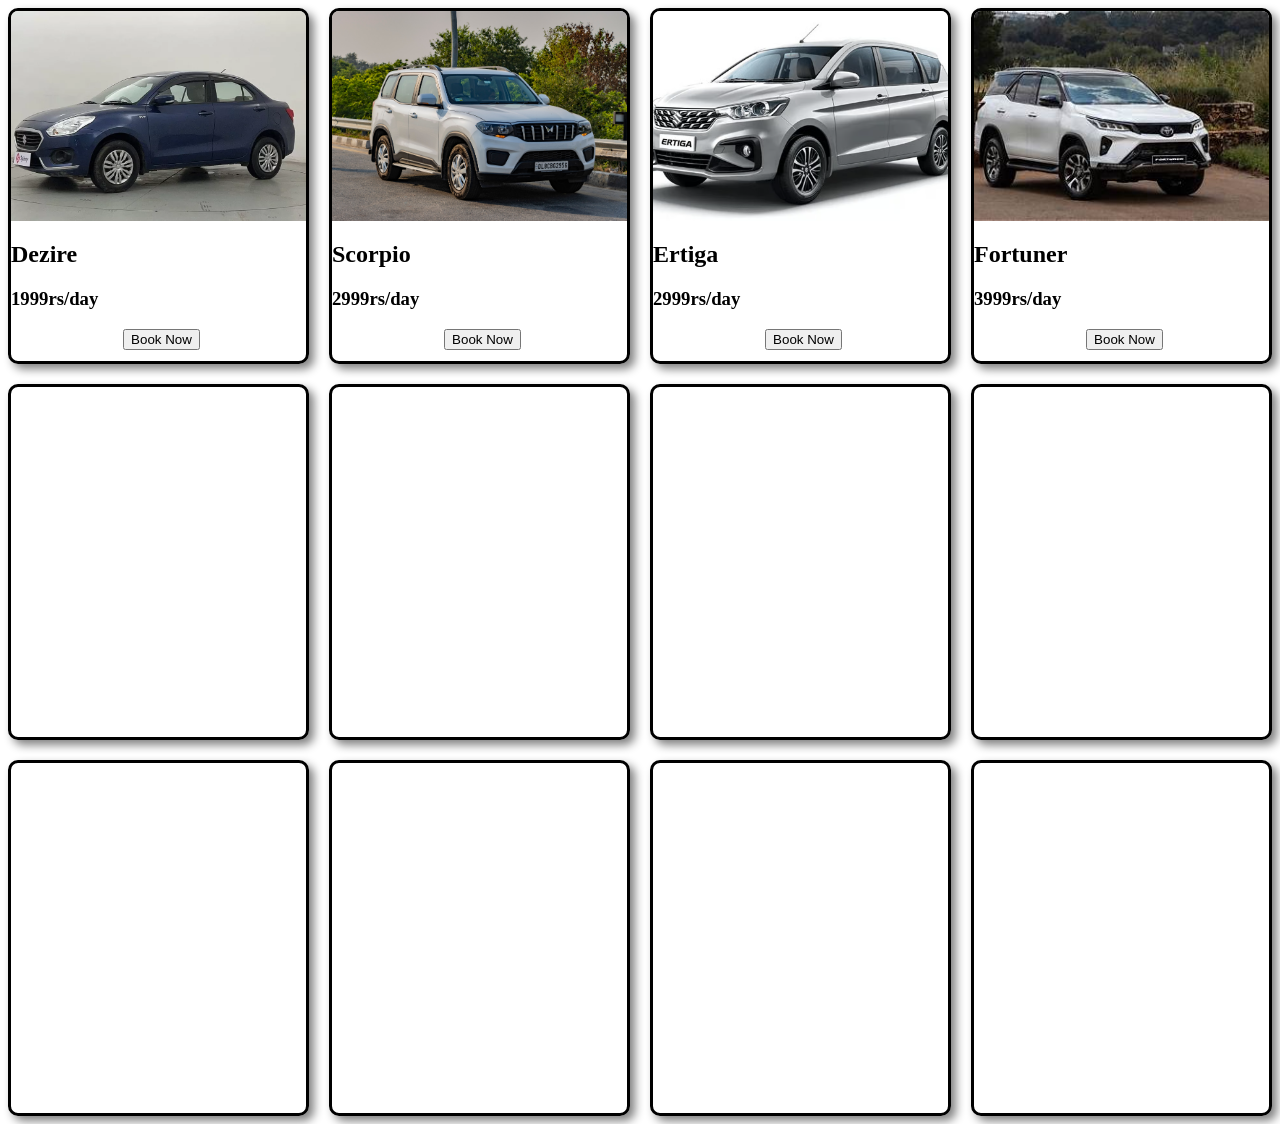
==== main.page/main.html @ 4b1666f0 "Initial Renti-go project upload" ====
<!DOCTYPE html>
<html lang="en">
<head>
    <meta charset="UTF-8">
    <meta name="viewport" content="width=device-width, initial-scale=1.0">
    <link rel="stylesheet" href="main.css">
    <title>Document</title>
</head>
<body>
    <div class="container">
        <div class="options">
            <img src="images/dezire.webp" alt="dezire">
            <h2>Dezire</h2>
            <h3>1999rs/day</h3>
            <button> Book Now</button>
        </div>
        <div class="options">
            <img src="images/scorpio.jpg" alt="scorpio">
            <h2>Scorpio</h2>
            <h3>2999rs/day</h3>
            <button> Book Now</button>
        </div>
        <div class="options">
            <img src="images/ertiga.avif" alt="ertiga">
            <h2>Ertiga</h2>
            <h3>2999rs/day</h3>
            <button> Book Now</button>
        </div>
        <div class="options">
            <img src="images/fortuner.jpg" alt="fortuner">
            <h2>Fortuner</h2>
            <h3>3999rs/day</h3>
            <button> Book Now</button>
        </div>
        <div class="options">

        </div>
        <div class="options">

        </div>
        <div class="options">

        </div>
        <div class="options">

        </div>
        <div class="options">

        </div>
        <div class="options">

        </div>
        <div class="options">

        </div>
        <div class="options">

        </div>
    </div>
</body>
</html>
---- main.page/main.css ----
.container{
    display: flex;
    flex-wrap: wrap;
    justify-content: center;
    gap: 20px;
}

.options{
    flex: 1 1 250px;
    max-width: 350px;
    height: 350px;
    border: 3px solid black;
    border-radius: 10px;
    box-shadow: 5px 5px 10px gray;
    overflow: hidden;
}

.options img{
    width: 100%;
    height: 60%;
    object-fit: cover;
    display: block;
}

.options h2{
    justify-self: center;
}

.options h3{
    justify-self: center;
}

.options button{
    margin-left: 38%;
}

/* .container :hover{
    box-shadow: 10px 10px 20px gray;
}

.options h2 :hover{
    box-shadow: none;
} */
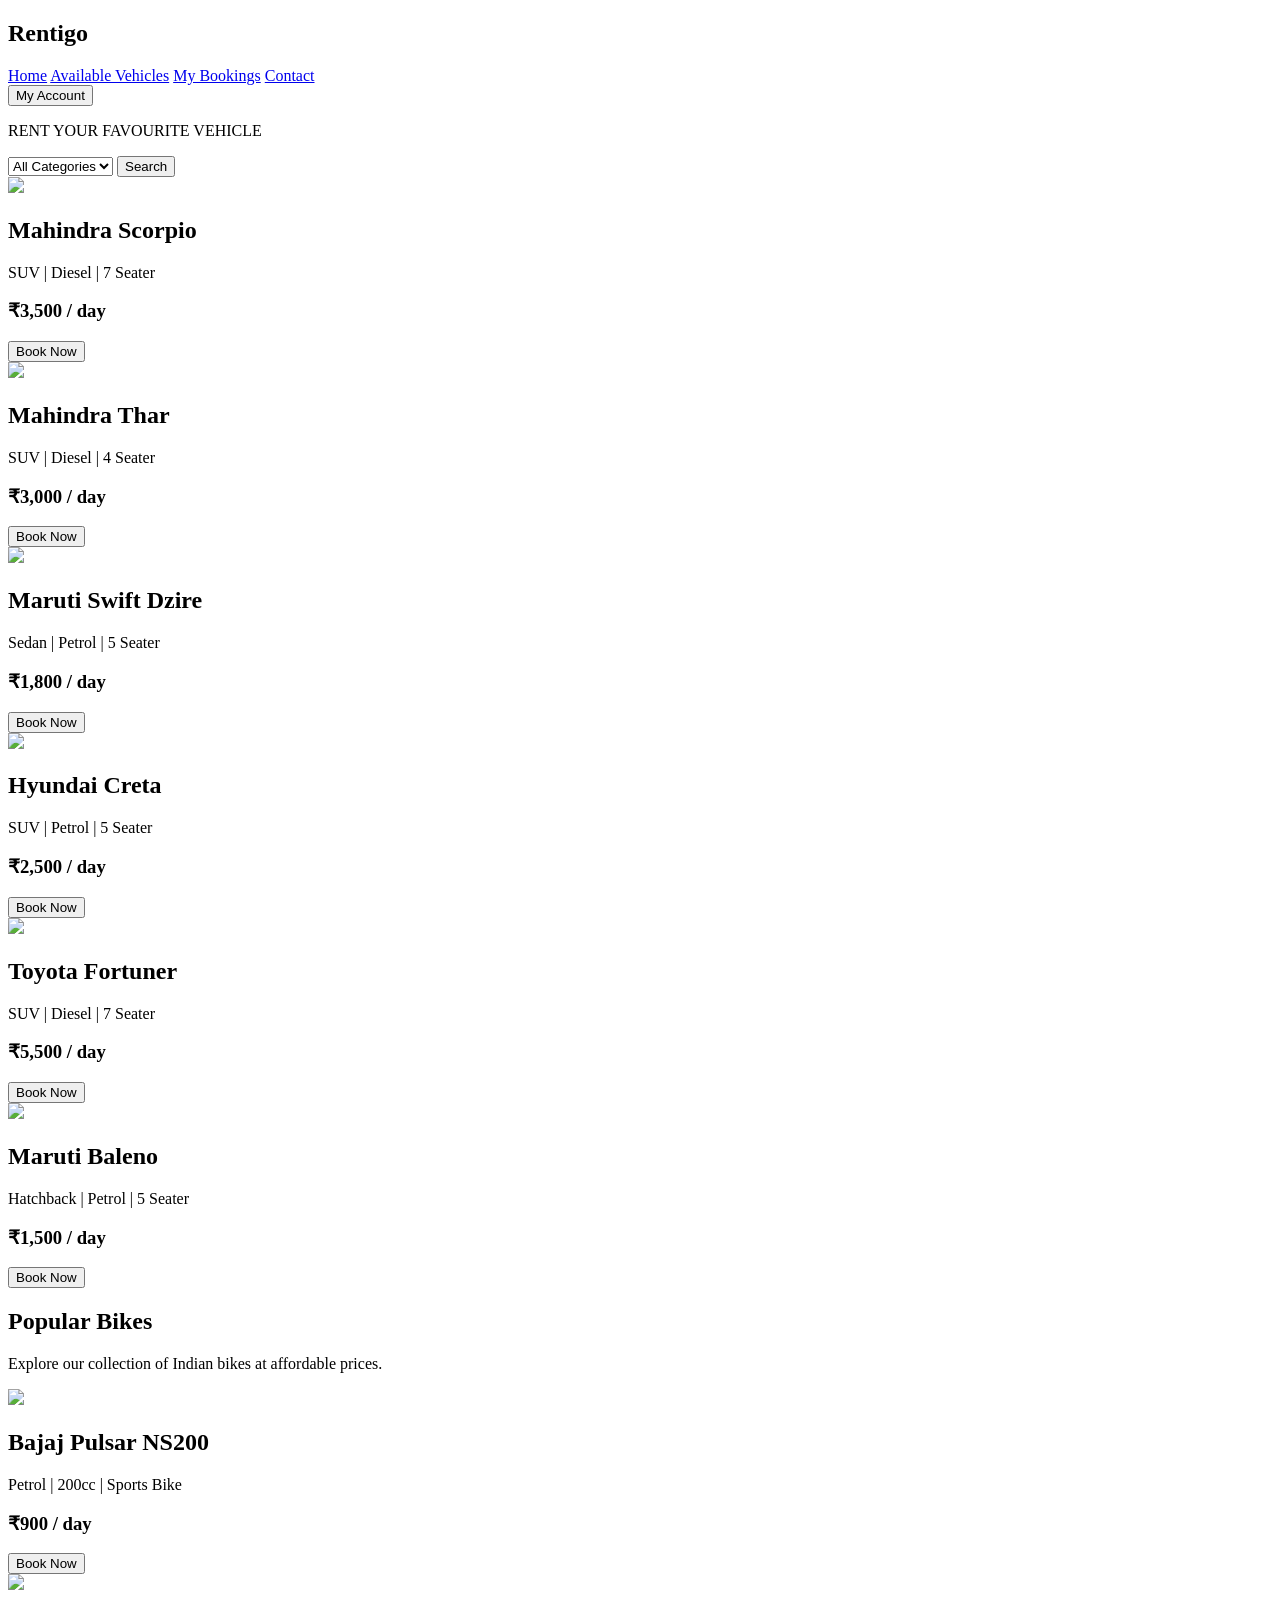
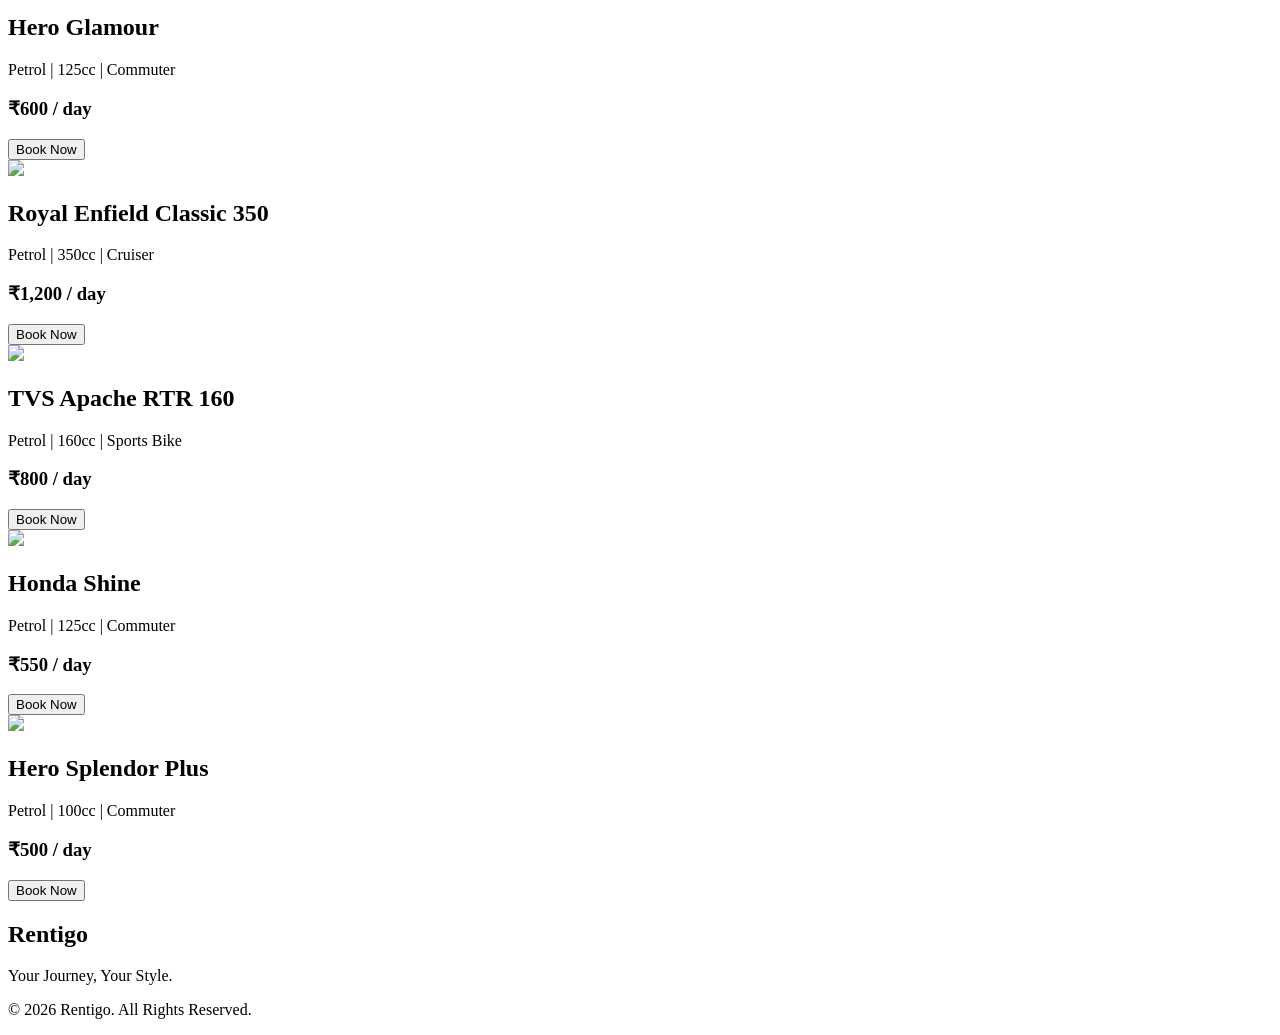
==== commit 89376005: "Refactor main.html for vehicle listings and navigation Updated the main HTML structure to include a " ====
--- a/main.page/main.html
+++ b/main.page/main.html
@@ -1,61 +1,259 @@
+
 <!DOCTYPE html>
-<html lang="en">
+<html>
 <head>
-    <meta charset="UTF-8">
-    <meta name="viewport" content="width=device-width, initial-scale=1.0">
+    <title>Rentigo - Available Vehicles</title>
     <link rel="stylesheet" href="main.css">
-    <title>Document</title>
+    <script src="main.js"></script>
 </head>
+
 <body>
-    <div class="container">
-        <div class="options">
-            <img src="images/dezire.webp" alt="dezire">
-            <h2>Dezire</h2>
-            <h3>1999rs/day</h3>
-            <button> Book Now</button>
-        </div>
-        <div class="options">
-            <img src="images/scorpio.jpg" alt="scorpio">
-            <h2>Scorpio</h2>
-            <h3>2999rs/day</h3>
-            <button> Book Now</button>
-        </div>
-        <div class="options">
-            <img src="images/ertiga.avif" alt="ertiga">
-            <h2>Ertiga</h2>
-            <h3>2999rs/day</h3>
-            <button> Book Now</button>
-        </div>
-        <div class="options">
-            <img src="images/fortuner.jpg" alt="fortuner">
-            <h2>Fortuner</h2>
-            <h3>3999rs/day</h3>
-            <button> Book Now</button>
-        </div>
-        <div class="options">
-
-        </div>
-        <div class="options">
-
-        </div>
-        <div class="options">
-
-        </div>
-        <div class="options">
-
-        </div>
-        <div class="options">
-
-        </div>
-        <div class="options">
-
-        </div>
-        <div class="options">
-
-        </div>
-        <div class="options">
-
-        </div>
-    </div>
+
+    <!-- Navbar -->
+    <header>
+        <h2 class="logo"><span>Renti</span>go</h2>
+
+        <nav>
+            <a href="hom.html">Home</a>
+            <a href="main.html">Available Vehicles</a>
+            <a href="confirm.html">My Bookings</a>
+            <a href="contact.html">Contact</a>
+        </nav>
+
+        <button class="profile">My Account</button>
+    </header>
+
+
+    <!-- Page Heading -->
+    <section class="heading">
+
+        <p>RENT YOUR FAVOURITE VEHICLE</p>
+
+    </section>
+
+
+    <!-- Search Bar -->
+    <section class="search">
+
+        <select id="category">
+            <option value="all">All Categories</option>
+            <option value="SUV">SUV</option>
+            <option value="Sedan">Sedan</option>
+            <option value="Hatchback">Hatchback</option>
+            <option value="Bike">Bikes</option>
+        </select>
+
+        <button onclick="searchVehicles()">Search</button>
+
+    </section>
+
+
+    <!-- Cars Section -->
+    <section class="cars">
+
+        <div class="car-card" data-category="SUV">
+            <img src="https://imgd-ct.aeplcdn.com/1056x660/n/cw/ec/125217/mahindra-scorpio-front-view2.jpeg?isig=0&q=75&wm=0">
+
+            <div class="car-info">
+                <h2>Mahindra Scorpio</h2>
+                <p>SUV | Diesel | 7 Seater</p>
+                <h3>₹3,500 <span>/ day</span></h3>
+
+                <button onclick="bookVehicle('Mahindra Scorpio', 3500)">
+                    Book Now
+                </button>
+            </div>
+        </div>
+
+
+        <div class="car-card" data-category="SUV">
+            <img src="https://img.autocarindia.com/ExtraImages/20251007042801_Mahindra_Thar_Front_Quarter_Static_2.jpg">
+
+            <div class="car-info">
+                <h2>Mahindra Thar</h2>
+                <p>SUV | Diesel | 4 Seater</p>
+                <h3>₹3,000 <span>/ day</span></h3>
+
+                <button onclick="bookVehicle('Mahindra Thar', 3000)">
+                    Book Now
+                </button>
+            </div>
+        </div>
+
+
+        <div class="car-card" data-category="Sedan">
+            <img src="https://akm-img-a-in.tosshub.com/indiatoday/images/story/202501/dzire-1-000km-304345415-16x9_0.jpg?VersionId=FHrURdb6jxoX9ssWXCF7IT23DaLz62NJ&size=690%3A388">
+
+            <div class="car-info">
+                <h2>Maruti Swift Dzire</h2>
+                <p>Sedan | Petrol | 5 Seater</p>
+                <h3>₹1,800 <span>/ day</span></h3>
+
+                <button onclick="bookVehicle('Maruti Swift Dzire', 1800)">
+                    Book Now
+                </button>
+            </div>
+        </div>
+
+
+        <div class="car-card" data-category="SUV">
+            <img src="https://imgd.aeplcdn.com/640X480/vimages/202605/4539982_120569_1_1778319548947.jpg?fit=true&qp=80">
+
+            <div class="car-info">
+                <h2>Hyundai Creta</h2>
+                <p>SUV | Petrol | 5 Seater</p>
+                <h3>₹2,500 <span>/ day</span></h3>
+
+                <button onclick="bookVehicle('Hyundai Creta', 2500)">
+                    Book Now
+                </button>
+            </div>
+        </div>
+
+
+        <div class="car-card" data-category="SUV">
+            <img src="https://imgd-ct.aeplcdn.com/1056x660/n/cw/ec/204616/fortuner-front-view.jpeg?isig=0&q=80">
+
+            <div class="car-info">
+                <h2>Toyota Fortuner</h2>
+                <p>SUV | Diesel | 7 Seater</p>
+                <h3>₹5,500 <span>/ day</span></h3>
+
+                <button onclick="bookVehicle('Toyota Fortuner', 5500)">
+                    Book Now
+                </button>
+            </div>
+        </div>
+
+
+        <div class="car-card" data-category="Hatchback">
+            <img src="https://cdn-s3.autocarindia.com/Maruti-Suzuki/Baleno/GT_07665.JPG">
+
+            <div class="car-info">
+                <h2>Maruti Baleno</h2>
+                <p>Hatchback | Petrol | 5 Seater</p>
+                <h3>₹1,500 <span>/ day</span></h3>
+
+                <button onclick="bookVehicle('Maruti Baleno', 1500)">
+                    Book Now
+                </button>
+            </div>
+        </div>
+
+    </section>
+
+
+    <!-- Bikes Section -->
+    <section class="bike-section">
+
+        <h1>Popular Bikes</h1>
+
+        <p class="bike-subtitle">
+            Explore our collection of Indian bikes at affordable prices.
+        </p>
+
+        <div class="bikes">
+
+            <div class="car-card" data-category="Bike">
+                <img src="https://cdni.autocarindia.com/Galleries/20131210041225_Bajaj-Pulsar-200-NS-Blue.jpg">
+
+                <div class="car-info">
+                    <h2>Bajaj Pulsar NS200</h2>
+                    <p>Petrol | 200cc | Sports Bike</p>
+                    <h3>₹900 <span>/ day</span></h3>
+
+                    <button onclick="bookVehicle('Bajaj Pulsar NS200', 900)">
+                        Book Now
+                    </button>
+                </div>
+            </div>
+
+
+            <div class="car-card" data-category="Bike">
+                <img src="https://imgd.aeplcdn.com/1280x720/n/cw/ec/50100/glamour-right-front-three-quarter.jpeg?q=80">
+
+                <div class="car-info">
+                    <h2>Hero Glamour</h2>
+                    <p>Petrol | 125cc | Commuter</p>
+                    <h3>₹600 <span>/ day</span></h3>
+
+                    <button onclick="bookVehicle('Hero Glamour', 600)">
+                        Book Now
+                    </button>
+                </div>
+            </div>
+
+
+            <div class="car-card" data-category="Bike">
+                <img src="https://www.rushlane.com/wp-content/uploads/2022/05/royal-enfield-classic-350-prices-may-2022-3.jpg">
+
+                <div class="car-info">
+                    <h2>Royal Enfield Classic 350</h2>
+                    <p>Petrol | 350cc | Cruiser</p>
+                    <h3>₹1,200 <span>/ day</span></h3>
+
+                    <button onclick="bookVehicle('Royal Enfield Classic 350', 1200)">
+                        Book Now
+                    </button>
+                </div>
+            </div>
+
+
+            <div class="car-card" data-category="Bike">
+                <img src="https://ik.imagekit.io/easemp/emp/images/TVS_Apache_RTR_160_77a6eb8da0_nkJJTqibV.jpg">
+
+                <div class="car-info">
+                    <h2>TVS Apache RTR 160</h2>
+                    <p>Petrol | 160cc | Sports Bike</p>
+                    <h3>₹800 <span>/ day</span></h3>
+
+                    <button onclick="bookVehicle('TVS Apache RTR 160', 800)">
+                        Book Now
+                    </button>
+                </div>
+            </div>
+
+
+            <div class="car-card" data-category="Bike">
+                <img src="https://bike.zigcdn.com/processedimages/honda/shine-bs6/source/shine-bs669c5016682608.jpg">
+
+                <div class="car-info">
+                    <h2>Honda Shine</h2>
+                    <p>Petrol | 125cc | Commuter</p>
+                    <h3>₹550 <span>/ day</span></h3>
+
+                    <button onclick="bookVehicle('Honda Shine', 550)">
+                        Book Now
+                    </button>
+                </div>
+            </div>
+
+
+            <div class="car-card" data-category="Bike">
+                <img src="https://cdn.bikedekho.com/upload/userfiles/images/68da808655a6e.jpg?tr=w-930">
+
+                <div class="car-info">
+                    <h2>Hero Splendor Plus</h2>
+                    <p>Petrol | 100cc | Commuter</p>
+                    <h3>₹500 <span>/ day</span></h3>
+
+                    <button onclick="bookVehicle('Hero Splendor Plus', 500)">
+                        Book Now
+                    </button>
+                </div>
+            </div>
+
+        </div>
+
+    </section>
+
+
+    <!-- Footer -->
+    <footer>
+        <h2><span>Renti</span>go</h2>
+        <p>Your Journey, Your Style.</p>
+        <p>© 2026 Rentigo. All Rights Reserved.</p>
+    </footer>
+
 </body>
-</html>+</html>
